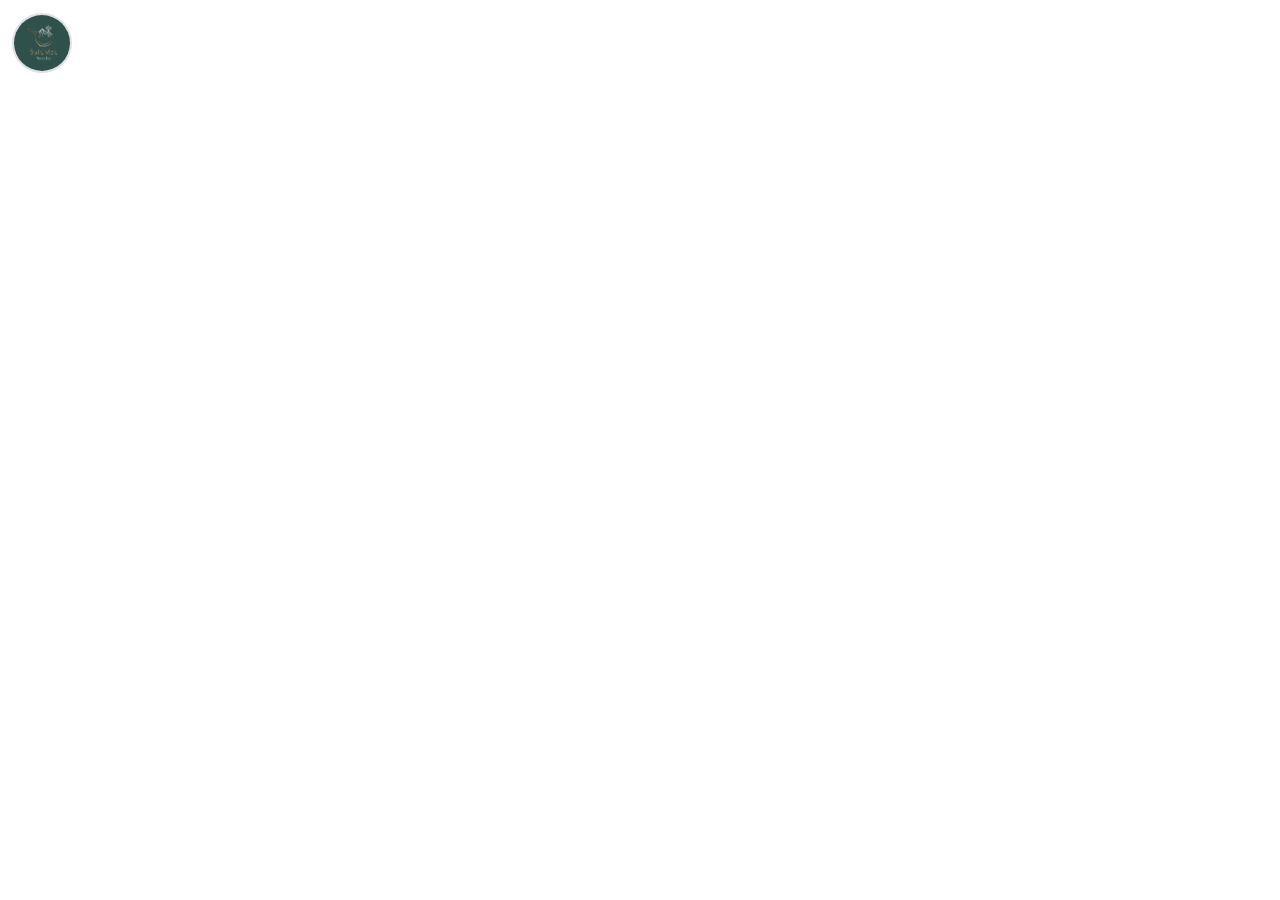
==== 01程式工作區/20221105.html @ 50bcf4ba "update" ====
<!DOCTYPE html>
<html lang="en">

<head>
    <!-- Required meta tags -->
    <meta charset="utf-8" />
    <meta name="viewport" content="width=device-width, initial-scale=1" />

    <!-- Bootstrap CSS -->
    <!-- https://cdnjs.com/libraries/twitter-bootstrap/5.0.0-beta1 -->

    <link rel="stylesheet"
        href="https://cdnjs.cloudflare.com/ajax/libs/twitter-bootstrap/5.0.0-beta1/css/bootstrap.min.css" />

    <!-- Icons: https://getbootstrap.com/docs/5.0/extend/icons/ -->
    <!-- https://cdnjs.com/libraries/font-awesome -->
    <link rel="stylesheet" href="https://cdnjs.cloudflare.com/ajax/libs/font-awesome/5.15.2/css/all.min.css" />
    <link rel="stylesheet" href="./css/20221105.css">
    <title>Hello, world!</title>
</head>


<body>
    <div class="wrapper">
        <div class="mynav">
            <div class="container-fluid p-0">
                <nav class="navbar navbar-expand-lg navbar-light bg-transparent fixed-top">
                    <div class="container-fluid">
                        <a class="navbar-brand" href="#">
                            <img src="./pic/鹽岸恬十大頭照.jpg" alt="" class="border border-2 rounded-circle" style="width: 60px;">
                        </a>


                    </div>
                </nav>
            </div>
        </div>

        <div class="main">
            
        </div>
    </div>


    <!-- Option 1: Bootstrap Bundle with Popper -->
    <script
        src="https://cdnjs.cloudflare.com/ajax/libs/twitter-bootstrap/5.0.0-beta1/js/bootstrap.bundle.min.js"></script>
</body>

</html>
---- 01程式工作區/css/20221105.css ----
:root{
    
}
.wrapper{
    /* margin: 0px; */
    background-color: #333;
    width: 100%;
}
.bg-primary{
    background-color: #faa !important;
}
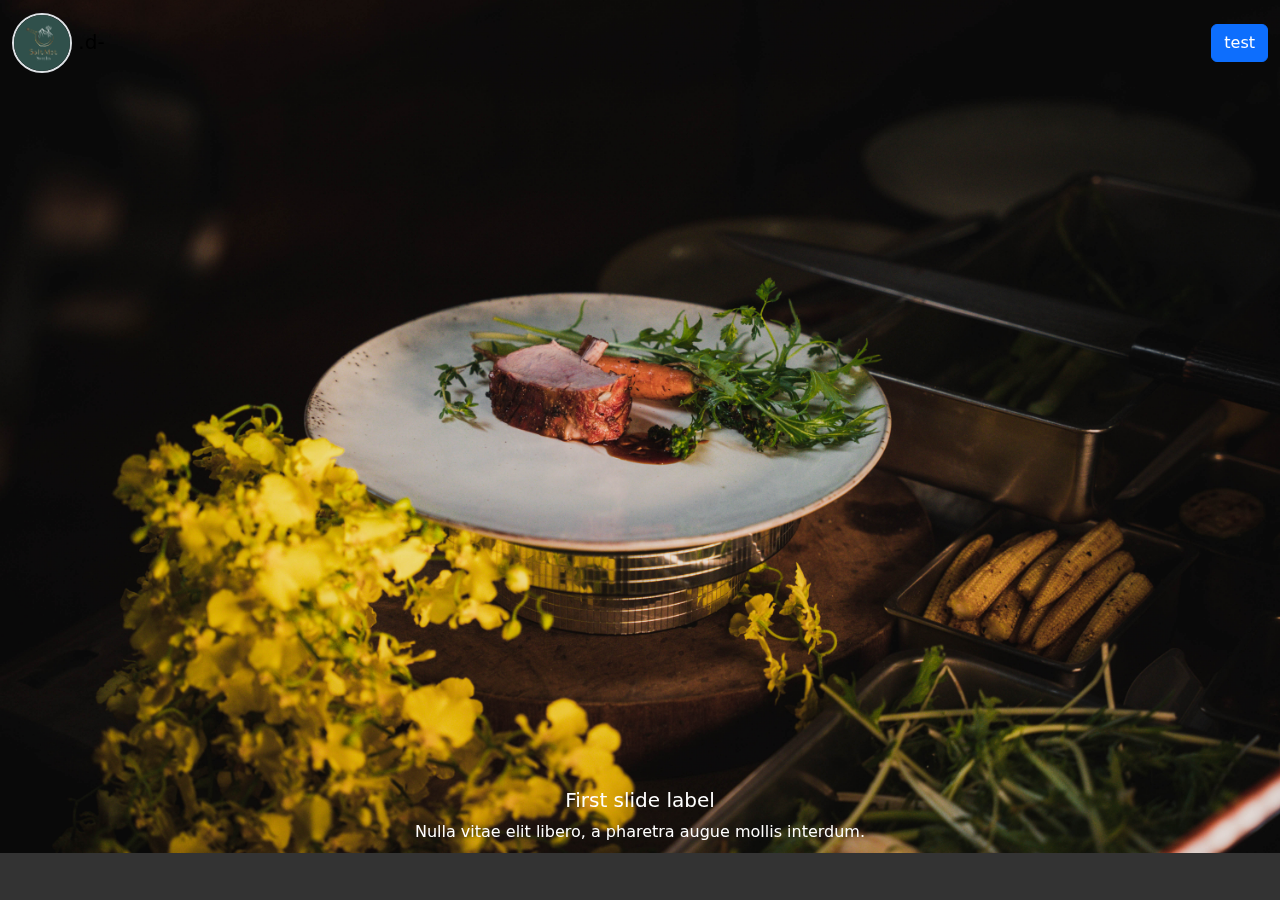
==== commit 6e0af326: "update" ====
--- a/01程式工作區/20221105.html
+++ b/01程式工作區/20221105.html
@@ -22,23 +22,83 @@
 
 <body>
     <div class="wrapper">
-        <div class="mynav">
+        <header>
             <div class="container-fluid p-0">
-                <nav class="navbar navbar-expand-lg navbar-light bg-transparent fixed-top">
-                    <div class="container-fluid">
-                        <a class="navbar-brand" href="#">
-                            <img src="./pic/鹽岸恬十大頭照.jpg" alt="" class="border border-2 rounded-circle" style="width: 60px;">
-                        </a>
+                <!-- Modal -->
+                <div class="modal fade" id="exampleModal" tabindex="-1" aria-labelledby="exampleModalLabel"
+                    aria-hidden="true">
+                    <div class="modal-dialog modal-fullscreen">
+                        <div class="modal-content">
+                            <div class="modal-header">
+                                <h5 class="modal-title" id="exampleModalLabel">Modal title</h5>
+                                <button type="button" class="btn-close" data-bs-dismiss="modal" aria-label="Close"></button>
+                            </div>
+                            <div class="modal-body">
+                                ...
+                            </div>
+                            <div class="modal-footer">
+                                <button type="button" class="btn btn-secondary" data-bs-dismiss="modal">Close</button>
+                                <button type="button" class="btn btn-primary">Save changes</button>
+                            </div>
+                        </div>
+                    </div>
+                </div>
+            </div>
+            <div class="mynav">
+                <div class="container-fluid p-0">
+                    <nav class="navbar navbar navbar-light bg-transparent fixed-top">
+                        <div class="container-fluid">
+                            <a class="navbar-brand" href="#">
+                                <img src="./pic/鹽岸恬十大頭照.jpg" alt="" class="border border-2 rounded-circle"
+                                    style="width: 60px;">
+                                    .d-
+                            </a>    
+                            <button type="button" class="btn btn-primary" data-bs-toggle="modal"
+                                data-bs-target="#exampleModal">
+                                test
+                            </button>
+                        </div>
+                    </nav>
+                </div>
+            </div>
+        </header>
 
-
+        <main>
+            <div class="banner">
+                <div class="container-fluid p-0 ">
+                  <!-- bs5 carousel start -->
+                  <div id="banner-carousel" class="carousel slide carousel-fade" data-bs-ride="carousel"
+                    data-bs-pause="false">
+                    <div class="carousel-inner">
+                      <div class="carousel-item active" data-bs-interval="6000">
+                        <img src="./pic/IMG_3003.JPG" class="d-block w-100 scaleup overflow-hidden" alt="...">
+                        <div class="carousel-caption d-block">
+                          <h5>First slide label</h5>
+                          <p>Nulla vitae elit libero, a pharetra augue mollis interdum.</p>
+                        </div>
+                      </div>
+                      <div class="carousel-item" data-bs-interval="6000">
+                        <img src="./pic/cantuse/25784001243_bef802205f_o.jpg" class="d-block w-100 scaleup overflow-hidden"
+                          alt="...">
+                        <div class="carousel-caption d-block">
+                          <h5>Second slide label</h5>
+                          <p>Lorem ipsum dolor sit amet, consectetur adipiscing elit.</p>
+                        </div>
+                      </div>
+                      <div class="carousel-item" data-bs-interval="6000">
+                        <img src="./pic/cantuse/19254895852_e69be2c22d_b.jpg" class="d-block w-100 scaleup overflow-hidden"
+                          alt="...">
+                        <div class="carousel-caption d-block ">
+                          <h5>Third slide label</h5>
+                          <p>Praesent commodo cursus magna, vel scelerisque nisl consectetur.</p>
+                        </div>
+                      </div>
                     </div>
-                </nav>
-            </div>
-        </div>
-
-        <div class="main">
-            
-        </div>
+                  </div>
+                  <!-- bs5 carousel end -->
+                </div>
+              </div>
+        </main>
     </div>
 
 
--- a/01程式工作區/css/20221105.css
+++ b/01程式工作區/css/20221105.css
@@ -1,6 +1,11 @@
 :root{
     
 }
+
+*{
+    box-sizing: border-box;
+}
+
 .wrapper{
     /* margin: 0px; */
     background-color: #333;
@@ -8,4 +13,28 @@
 }
 .bg-primary{
     background-color: #faa !important;
+}
+
+@keyframes scale_1to13 {
+    from {
+        scale: 1.1;
+    }
+
+    to {
+        scale: 1.3;
+    }
+}
+
+.scaleup {
+    animation: scale_1to13 10s linear;
+    animation-fill-mode: forwards;
+}
+
+main .carousel .carousel-item{
+    height: 100vh;
+}
+@media(max-width:991px){
+    main .carousel .carousel-item{
+        height: 100%;
+    }
 }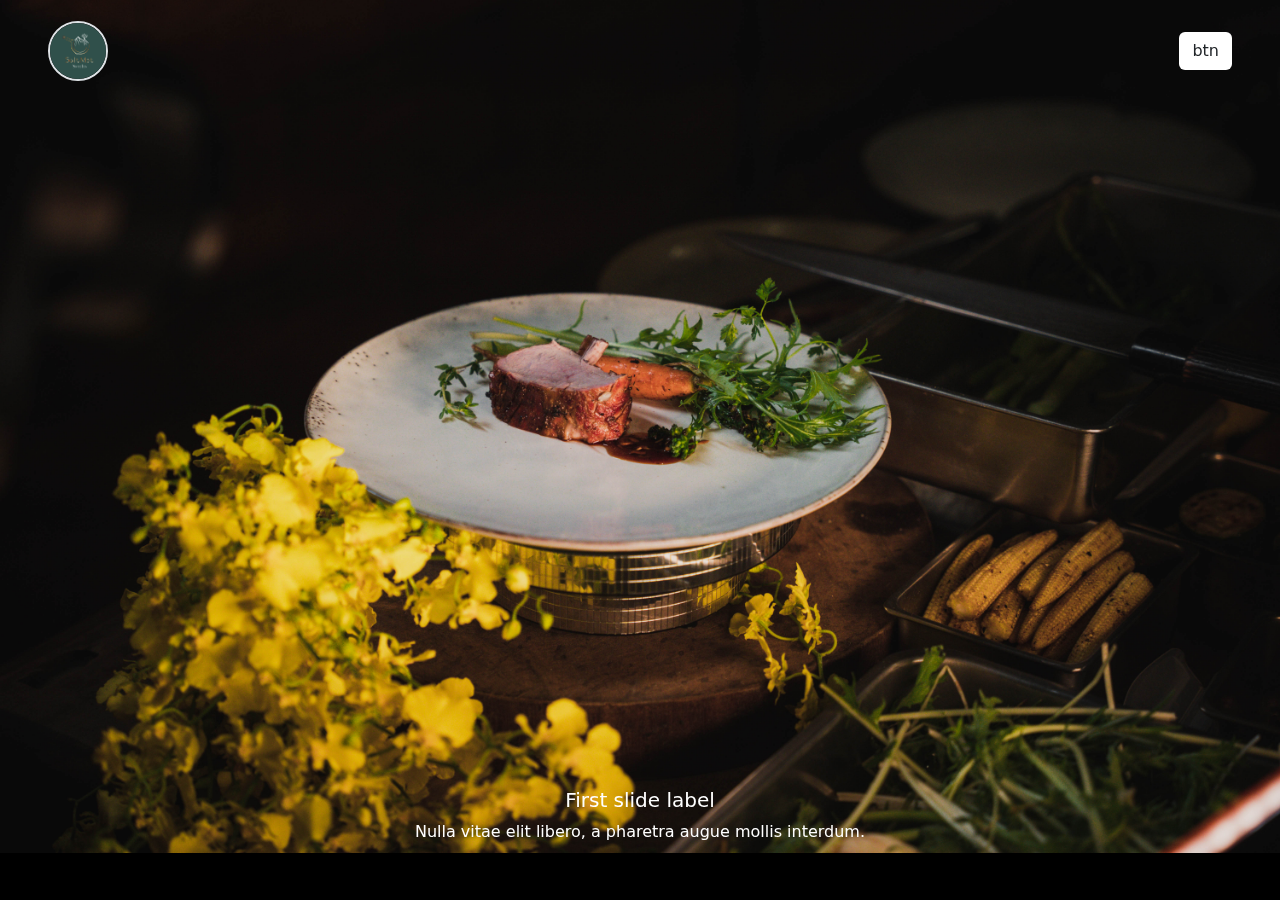
==== commit 4c79462a: "update" ====
--- a/01程式工作區/20221105.html
+++ b/01程式工作區/20221105.html
@@ -2,109 +2,84 @@
 <html lang="en">
 
 <head>
-    <!-- Required meta tags -->
-    <meta charset="utf-8" />
-    <meta name="viewport" content="width=device-width, initial-scale=1" />
+  <!-- Required meta tags -->
+  <meta charset="utf-8" />
+  <meta name="viewport" content="width=device-width, initial-scale=1" />
 
-    <!-- Bootstrap CSS -->
-    <!-- https://cdnjs.com/libraries/twitter-bootstrap/5.0.0-beta1 -->
+  <!-- Bootstrap CSS -->
+  <!-- https://cdnjs.com/libraries/twitter-bootstrap/5.0.0-beta1 -->
 
-    <link rel="stylesheet"
-        href="https://cdnjs.cloudflare.com/ajax/libs/twitter-bootstrap/5.0.0-beta1/css/bootstrap.min.css" />
+  <link rel="stylesheet"
+    href="https://cdnjs.cloudflare.com/ajax/libs/twitter-bootstrap/5.0.0-beta1/css/bootstrap.min.css" />
 
-    <!-- Icons: https://getbootstrap.com/docs/5.0/extend/icons/ -->
-    <!-- https://cdnjs.com/libraries/font-awesome -->
-    <link rel="stylesheet" href="https://cdnjs.cloudflare.com/ajax/libs/font-awesome/5.15.2/css/all.min.css" />
-    <link rel="stylesheet" href="./css/20221105.css">
-    <title>Hello, world!</title>
+  <!-- Icons: https://getbootstrap.com/docs/5.0/extend/icons/ -->
+  <!-- https://cdnjs.com/libraries/font-awesome -->
+  <link rel="stylesheet" href="https://cdnjs.cloudflare.com/ajax/libs/font-awesome/5.15.2/css/all.min.css" />
+  <link rel="stylesheet" href="./css/20221105.css">
+  <title>Hello, world!</title>
 </head>
 
 
 <body>
-    <div class="wrapper">
-        <header>
-            <div class="container-fluid p-0">
-                <!-- Modal -->
-                <div class="modal fade" id="exampleModal" tabindex="-1" aria-labelledby="exampleModalLabel"
-                    aria-hidden="true">
-                    <div class="modal-dialog modal-fullscreen">
-                        <div class="modal-content">
-                            <div class="modal-header">
-                                <h5 class="modal-title" id="exampleModalLabel">Modal title</h5>
-                                <button type="button" class="btn-close" data-bs-dismiss="modal" aria-label="Close"></button>
-                            </div>
-                            <div class="modal-body">
-                                ...
-                            </div>
-                            <div class="modal-footer">
-                                <button type="button" class="btn btn-secondary" data-bs-dismiss="modal">Close</button>
-                                <button type="button" class="btn btn-primary">Save changes</button>
-                            </div>
-                        </div>
-                    </div>
-                </div>
+  <div class="wrapper">
+    <header>
+      <div class="mynav">
+        <div class="container-fluid p-0">
+          <div class="mynav-active"></div>
+          <nav class="navbar navbar-light bg-transparent fixed-top">
+            <div class="container-fluid ps-lg-5 pe-lg-5 pt-lg-2">
+              <a class="navbar-brand" href="#">
+                <img src="./pic/鹽岸恬十大頭照.jpg" alt="" class="border border-2 rounded-circle" style="width: 60px;">
+              </a>
+              <a href="" class="btn">btn</a>
             </div>
-            <div class="mynav">
-                <div class="container-fluid p-0">
-                    <nav class="navbar navbar navbar-light bg-transparent fixed-top">
-                        <div class="container-fluid">
-                            <a class="navbar-brand" href="#">
-                                <img src="./pic/鹽岸恬十大頭照.jpg" alt="" class="border border-2 rounded-circle"
-                                    style="width: 60px;">
-                                    .d-
-                            </a>    
-                            <button type="button" class="btn btn-primary" data-bs-toggle="modal"
-                                data-bs-target="#exampleModal">
-                                test
-                            </button>
-                        </div>
-                    </nav>
-                </div>
-            </div>
-        </header>
+          </nav>
+        </div>
+      </div>
+    </header>
 
-        <main>
-            <div class="banner">
-                <div class="container-fluid p-0 ">
-                  <!-- bs5 carousel start -->
-                  <div id="banner-carousel" class="carousel slide carousel-fade" data-bs-ride="carousel"
-                    data-bs-pause="false">
-                    <div class="carousel-inner">
-                      <div class="carousel-item active" data-bs-interval="6000">
-                        <img src="./pic/IMG_3003.JPG" class="d-block w-100 scaleup overflow-hidden" alt="...">
-                        <div class="carousel-caption d-block">
-                          <h5>First slide label</h5>
-                          <p>Nulla vitae elit libero, a pharetra augue mollis interdum.</p>
-                        </div>
-                      </div>
-                      <div class="carousel-item" data-bs-interval="6000">
-                        <img src="./pic/cantuse/25784001243_bef802205f_o.jpg" class="d-block w-100 scaleup overflow-hidden"
-                          alt="...">
-                        <div class="carousel-caption d-block">
-                          <h5>Second slide label</h5>
-                          <p>Lorem ipsum dolor sit amet, consectetur adipiscing elit.</p>
-                        </div>
-                      </div>
-                      <div class="carousel-item" data-bs-interval="6000">
-                        <img src="./pic/cantuse/19254895852_e69be2c22d_b.jpg" class="d-block w-100 scaleup overflow-hidden"
-                          alt="...">
-                        <div class="carousel-caption d-block ">
-                          <h5>Third slide label</h5>
-                          <p>Praesent commodo cursus magna, vel scelerisque nisl consectetur.</p>
-                        </div>
-                      </div>
-                    </div>
-                  </div>
-                  <!-- bs5 carousel end -->
+    <main>
+      <div class="banner">
+        <div class="container-fluid p-0 ">
+          <!-- bs5 carousel start -->
+          <div id="banner-carousel" class="carousel slide carousel-fade" data-bs-ride="carousel" data-bs-pause="false">
+            <div class="carousel-inner">
+              <div class="carousel-item active" data-bs-interval="6000">
+                <img src="./pic/IMG_3003.JPG" class="d-block w-100 scaleup overflow-hidden" alt="...">
+                <div class="carousel-caption d-block">
+                  <h5>First slide label</h5>
+                  <p>Nulla vitae elit libero, a pharetra augue mollis interdum.</p>
                 </div>
               </div>
-        </main>
-    </div>
+              <div class="carousel-item" data-bs-interval="6000">
+                <img src="./pic/cantuse/25784001243_bef802205f_o.jpg" class="d-block w-100 scaleup overflow-hidden"
+                  alt="...">
+                <div class="carousel-caption d-block">
+                  <h5>Second slide label</h5>
+                  <p>Lorem ipsum dolor sit amet, consectetur adipiscing elit.</p>
+                </div>
+              </div>
+              <div class="carousel-item" data-bs-interval="6000">
+                <img src="./pic/cantuse/19254895852_e69be2c22d_b.jpg" class="d-block w-100 scaleup overflow-hidden"
+                  alt="...">
+                <div class="carousel-caption d-block ">
+                  <h5>Third slide label</h5>
+                  <p>Praesent commodo cursus magna, vel scelerisque nisl consectetur.</p>
+                </div>
+              </div>
+            </div>
+          </div>
+          <!-- bs5 carousel end -->
+        </div>
+      </div>
+    </main>
+  </div>
 
 
-    <!-- Option 1: Bootstrap Bundle with Popper -->
-    <script
-        src="https://cdnjs.cloudflare.com/ajax/libs/twitter-bootstrap/5.0.0-beta1/js/bootstrap.bundle.min.js"></script>
+  <!-- Option 1: Bootstrap Bundle with Popper -->
+  <script
+    src="https://cdnjs.cloudflare.com/ajax/libs/twitter-bootstrap/5.0.0-beta1/js/bootstrap.bundle.min.js"></script>
+  <script src="./JS/20221105.js"></script>
 </body>
 
 </html>--- a/01程式工作區/css/20221105.css
+++ b/01程式工作區/css/20221105.css
@@ -8,7 +8,7 @@
 
 .wrapper{
     /* margin: 0px; */
-    background-color: #333;
+    background-color: #fa0;
     width: 100%;
 }
 .bg-primary{
@@ -29,7 +29,25 @@
     animation: scale_1to13 10s linear;
     animation-fill-mode: forwards;
 }
+/* ============================================================================= */
+/* navbar按鈕 */
+nav.navbar a.btn{
+    background-color: #fff;
+}
+/* navbar按鈕active */
+.mynav-active{
+    background-color: #000;
+    position: fixed;
+    left: 0px;
+    right: 0px;
+    top: 0px;
+    bottom: 0;
+    z-index: 1;
+}
 
+
+
+/* 設定banner 在各個裝置上的圖片高度*/
 main .carousel .carousel-item{
     height: 100vh;
 }
@@ -37,4 +55,5 @@
     main .carousel .carousel-item{
         height: 100%;
     }
-}+}
+
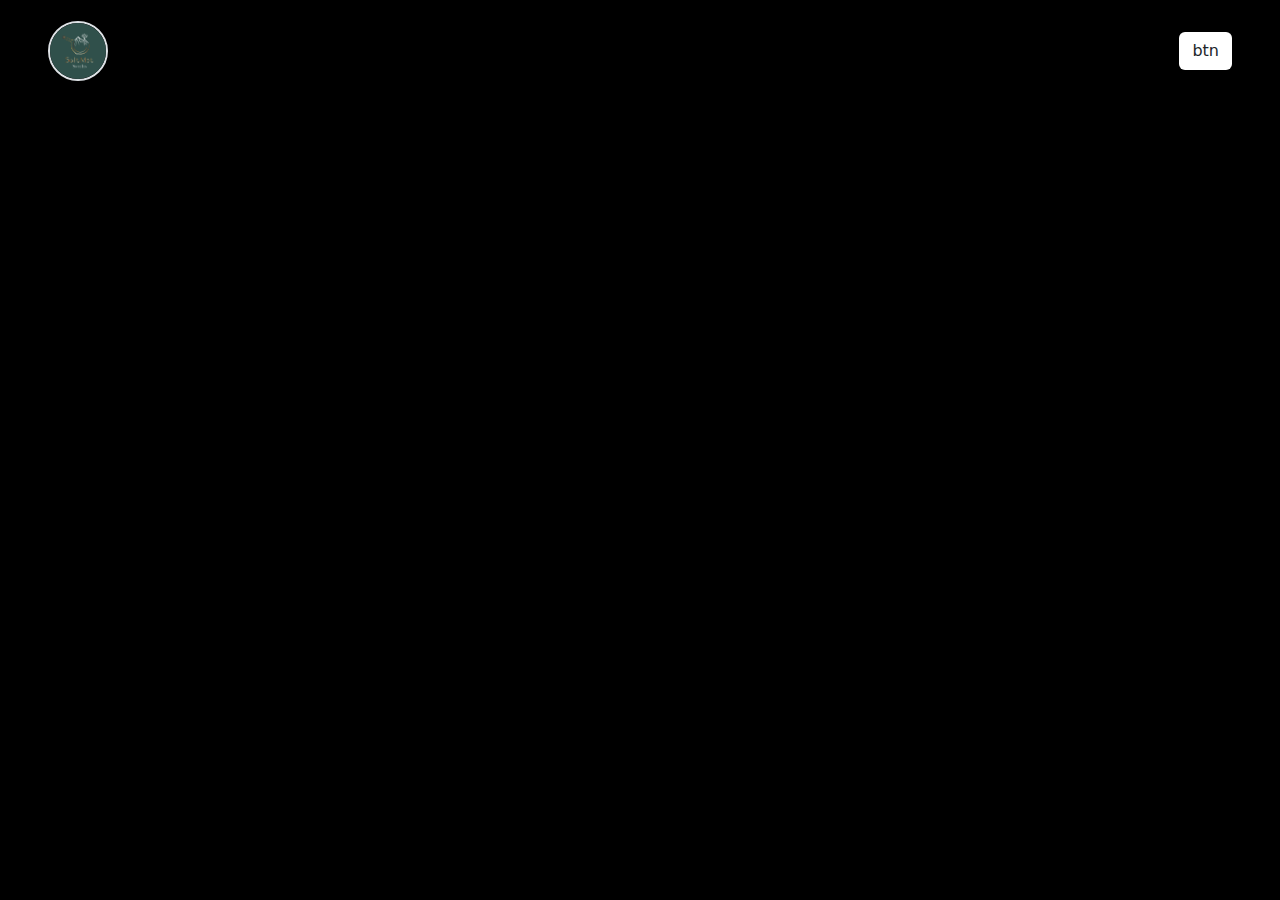
==== commit 36d9f785: "update" ====
--- a/01程式工作區/20221105.html
+++ b/01程式工作區/20221105.html
@@ -31,7 +31,7 @@
               <a class="navbar-brand" href="#">
                 <img src="./pic/鹽岸恬十大頭照.jpg" alt="" class="border border-2 rounded-circle" style="width: 60px;">
               </a>
-              <a href="" class="btn">btn</a>
+              <a href="#" class="btn">btn</a>
             </div>
           </nav>
         </div>
--- a/01程式工作區/css/20221105.css
+++ b/01程式工作區/css/20221105.css
@@ -31,6 +31,14 @@
 }
 /* ============================================================================= */
 /* navbar按鈕 */
+header{
+    position: relative;
+    z-index: 5000;
+}
+main{
+    position: relative;
+    z-index: 2;
+}
 nav.navbar a.btn{
     background-color: #fff;
 }
@@ -43,6 +51,10 @@
     top: 0px;
     bottom: 0;
     z-index: 1;
+    transition:all 2s linear;
+}
+.mynav-active.show{
+    z-index: 2;
 }
 
 
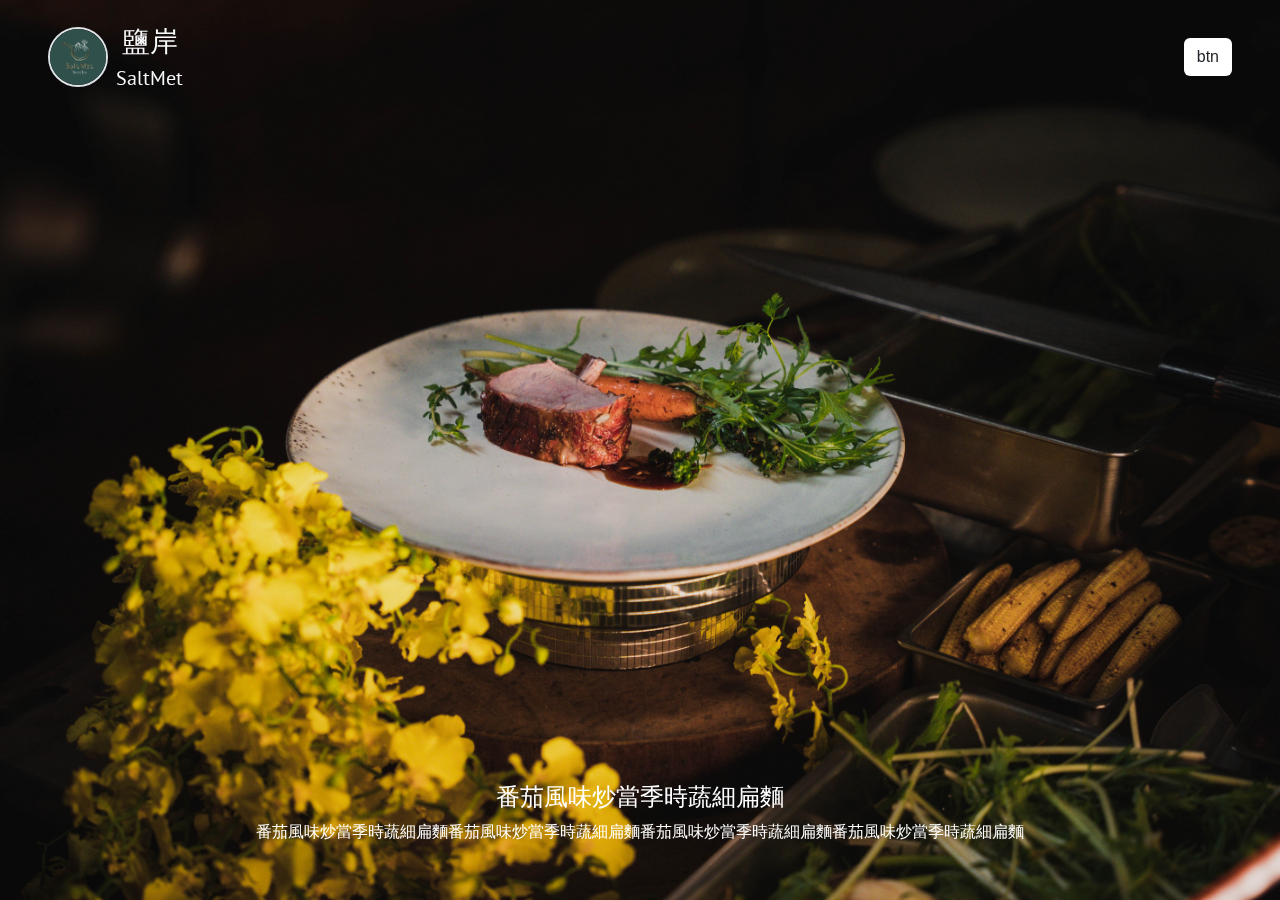
==== commit 330a7abc: "update" ====
--- a/01程式工作區/20221105.html
+++ b/01程式工作區/20221105.html
@@ -15,9 +15,27 @@
   <!-- Icons: https://getbootstrap.com/docs/5.0/extend/icons/ -->
   <!-- https://cdnjs.com/libraries/font-awesome -->
   <link rel="stylesheet" href="https://cdnjs.cloudflare.com/ajax/libs/font-awesome/5.15.2/css/all.min.css" />
+  <title>SaltMet</title>
+  <!-- google font -->
+  <link rel="preconnect" href="https://fonts.googleapis.com">
+  <link rel="preconnect" href="https://fonts.gstatic.com" crossorigin>
+  <link href="https://fonts.googleapis.com/css2?family=PT+Sans&display=swap" rel="stylesheet">
+  <!-- all.css -->
   <link rel="stylesheet" href="./css/20221105.css">
-  <title>Hello, world!</title>
 </head>
+
+
+
+
+
+
+
+
+
+
+
+
+
 
 
 <body>
@@ -25,12 +43,28 @@
     <header>
       <div class="mynav">
         <div class="container-fluid p-0">
-          <div class="mynav-active"></div>
+          <!-- 點開nav選單 -->
+          <div class="mynav-active">
+            <div class="mynav-active-content container-fluid p-0">
+              <p>關於我們</p>
+              <p>最新消息</p>
+              <p>菜單</p>
+              <p>聯絡方式</p>
+            </div>
+          </div>
+          <!-- ==================================================== -->
           <nav class="navbar navbar-light bg-transparent fixed-top">
-            <div class="container-fluid ps-lg-5 pe-lg-5 pt-lg-2">
-              <a class="navbar-brand" href="#">
-                <img src="./pic/鹽岸恬十大頭照.jpg" alt="" class="border border-2 rounded-circle" style="width: 60px;">
-              </a>
+            <div class="container-fluid  px-lg-5 pt-lg-2 px-sm-4 px-5">
+              <div class="d-block">
+                <a class="navbar-brand d-flex align-items-center" href="#">
+                  <img src="./pic/鹽岸恬十大頭照.jpg" alt="" class="border border-2 rounded-circle">
+                  <div class="d-flex flex-column justify-content-center align-items-center ms-2">
+                    <p class="m-0 text-light fs-3">鹽岸</p>
+                    <p class="m-0 text-light en-googlefont">SaltMet</p>
+                  </div>
+                </a>
+              </div>
+
               <a href="#" class="btn">btn</a>
             </div>
           </nav>
@@ -38,8 +72,35 @@
       </div>
     </header>
 
+
+
+
+
+
+
+
+
+
+
+
+
+
+
+
+
+
+
+
+
+
+
+
+
+
+
+
     <main>
-      <div class="banner">
+      <section class="banner">
         <div class="container-fluid p-0 ">
           <!-- bs5 carousel start -->
           <div id="banner-carousel" class="carousel slide carousel-fade" data-bs-ride="carousel" data-bs-pause="false">
@@ -47,31 +108,38 @@
               <div class="carousel-item active" data-bs-interval="6000">
                 <img src="./pic/IMG_3003.JPG" class="d-block w-100 scaleup overflow-hidden" alt="...">
                 <div class="carousel-caption d-block">
-                  <h5>First slide label</h5>
-                  <p>Nulla vitae elit libero, a pharetra augue mollis interdum.</p>
+                  <h4>番茄風味炒當季時蔬細扁麵</h4>
+                  <p>番茄風味炒當季時蔬細扁麵番茄風味炒當季時蔬細扁麵番茄風味炒當季時蔬細扁麵番茄風味炒當季時蔬細扁麵</p>
                 </div>
               </div>
               <div class="carousel-item" data-bs-interval="6000">
                 <img src="./pic/cantuse/25784001243_bef802205f_o.jpg" class="d-block w-100 scaleup overflow-hidden"
                   alt="...">
                 <div class="carousel-caption d-block">
-                  <h5>Second slide label</h5>
-                  <p>Lorem ipsum dolor sit amet, consectetur adipiscing elit.</p>
+                  <h4>鹽梅仔炒當季海鮮細扁麵 </h4>
+                  <p>鹽梅仔炒當季海鮮細扁麵 鹽梅仔炒當季海鮮細扁麵 鹽梅仔炒當季海鮮細扁麵 鹽梅仔炒當季海鮮細扁麵 鹽梅仔炒當季海鮮細扁麵 鹽梅仔炒當季海鮮細扁麵 鹽梅仔炒當季海鮮細扁麵 鹽梅仔炒當季海鮮細扁麵
+                    鹽梅仔炒當季海鮮細扁麵 </p>
                 </div>
               </div>
               <div class="carousel-item" data-bs-interval="6000">
                 <img src="./pic/cantuse/19254895852_e69be2c22d_b.jpg" class="d-block w-100 scaleup overflow-hidden"
                   alt="...">
                 <div class="carousel-caption d-block ">
-                  <h5>Third slide label</h5>
-                  <p>Praesent commodo cursus magna, vel scelerisque nisl consectetur.</p>
+                  <h4>恬十水果茶</h4>
+                  <p>恬十水果茶恬十水果茶恬十水果茶恬十水果茶恬十水果茶恬十水果茶</p>
                 </div>
               </div>
             </div>
           </div>
           <!-- bs5 carousel end -->
         </div>
-      </div>
+      </section>
+
+
+
+      <section class="aboutus">
+
+      </section>
     </main>
   </div>
 
@@ -80,6 +148,13 @@
   <script
     src="https://cdnjs.cloudflare.com/ajax/libs/twitter-bootstrap/5.0.0-beta1/js/bootstrap.bundle.min.js"></script>
   <script src="./JS/20221105.js"></script>
+
+  <script>
+    var tooltipTriggerList = [].slice.call(document.querySelectorAll('[data-bs-toggle="tooltip"]'))
+    var tooltipList = tooltipTriggerList.map(function (tooltipTriggerEl) {
+      return new bootstrap.Tooltip(tooltipTriggerEl)
+    })
+  </script>
 </body>
 
 </html>--- a/01程式工作區/css/20221105.css
+++ b/01程式工作區/css/20221105.css
@@ -1,18 +1,43 @@
+/*      lg:992~              */
+/*      sm:576~991           */
+/*      below-sm:~575        */
 :root{
+    --mynav-active-padding-top-lg:150px;
+    /* --mynav-active-padding-top-sm:; */
+    /* --mynav-active-padding-top-below-sm; */
     
+    --banner-img-size-lg:100vh;
+    /* --banner-img-size-sm:;
+    --banner-img-size-below-sm:; */
+}
+/* 引入 justfont粉圓字體 */
+@font-face {
+    font-family: Saltmet;
+
+    src: local(jf-openhuninn),
+        url(./jf-openhuninn-1.1/jf-openhuninn-1.1.ttf);
 }
 
 *{
     box-sizing: border-box;
+    font-family: 'Saltmet','Noto Sans TC', sans-serif;
+    font-weight: normal;
+}
+.en-googlefont{
+    font-family: 'PT Sans', sans-serif;
+}
+
+img{
+    width: 100%;
+    height: auto;
 }
 
 .wrapper{
-    /* margin: 0px; */
     background-color: #fa0;
     width: 100%;
 }
 .bg-primary{
-    background-color: #faa !important;
+    background-color:#31514c !important;
 }
 
 @keyframes scale_1to13 {
@@ -33,11 +58,9 @@
 /* navbar按鈕 */
 header{
     position: relative;
-    z-index: 5000;
 }
 main{
     position: relative;
-    z-index: 2;
 }
 nav.navbar a.btn{
     background-color: #fff;
@@ -49,23 +72,78 @@
     left: 0px;
     right: 0px;
     top: 0px;
-    bottom: 0;
-    z-index: 1;
-    transition:all 2s linear;
+    bottom: 0px;
+    transition:all .5s linear;
+    opacity: 0;
+    z-index: 5;
+    visibility: hidden;
+    overflow-x: hidden;
+    overflow-y: scroll;
+    /* 上方navbar的內距*/
+    padding: var(--mynav-active-padding-top-lg) 8rem;
+    padding-bottom: 10px;
+}
+@media (max-width:991px) {
+    
+}
+@media(max-width:575px){
+
 }
 .mynav-active.show{
-    z-index: 2;
+    opacity: 100;
+    visibility: visible;
+}
+.mynav-active-content{
+    /* 還需要測試有沒有用 */
+    /* 強制啟動滾動條,避免iphone自動關掉網址列 */
+    height: 100.1%;
+    display: flex;
+    flex-direction: column;
+    justify-content: flex-start;
+    align-items: flex-start;
+}
+.mynav-active p{
+    color:#fff;
+    font-size: 3em;
+    font-family: 'PT Sans', sans-serif;
+    transition: color .3s ease-out;
+}
+.mynav-active p:hover{
+    font-size: 3.1em;
+    color:#ef7d00;
+}
+
+nav.navbar .navbar-brand img{
+    width: 60px;
+    height: 60px;
+}
+@media(max-width:991px){
+    nav.navbar .navbar-brand img{
+        width: 40px;
+        height: 40px;
+    }
+}
+@media(max-width:575px){
+    nav.navbar .navbar-brand img{
+        width: 40px;
+        height: 40px;
+    }
 }
 
 
+/* 設定banner 在各個裝置上的圖片高度*/
 
-/* 設定banner 在各個裝置上的圖片高度*/
-main .carousel .carousel-item{
+.banner .carousel-item img{
+    object-fit: cover;
     height: 100vh;
 }
 @media(max-width:991px){
-    main .carousel .carousel-item{
+    .banner .carousel-item img{
         height: 100%;
     }
 }
-
+@media(max-width:575px){
+    .banner .carousel-item img{
+        height: 100%;
+    }
+}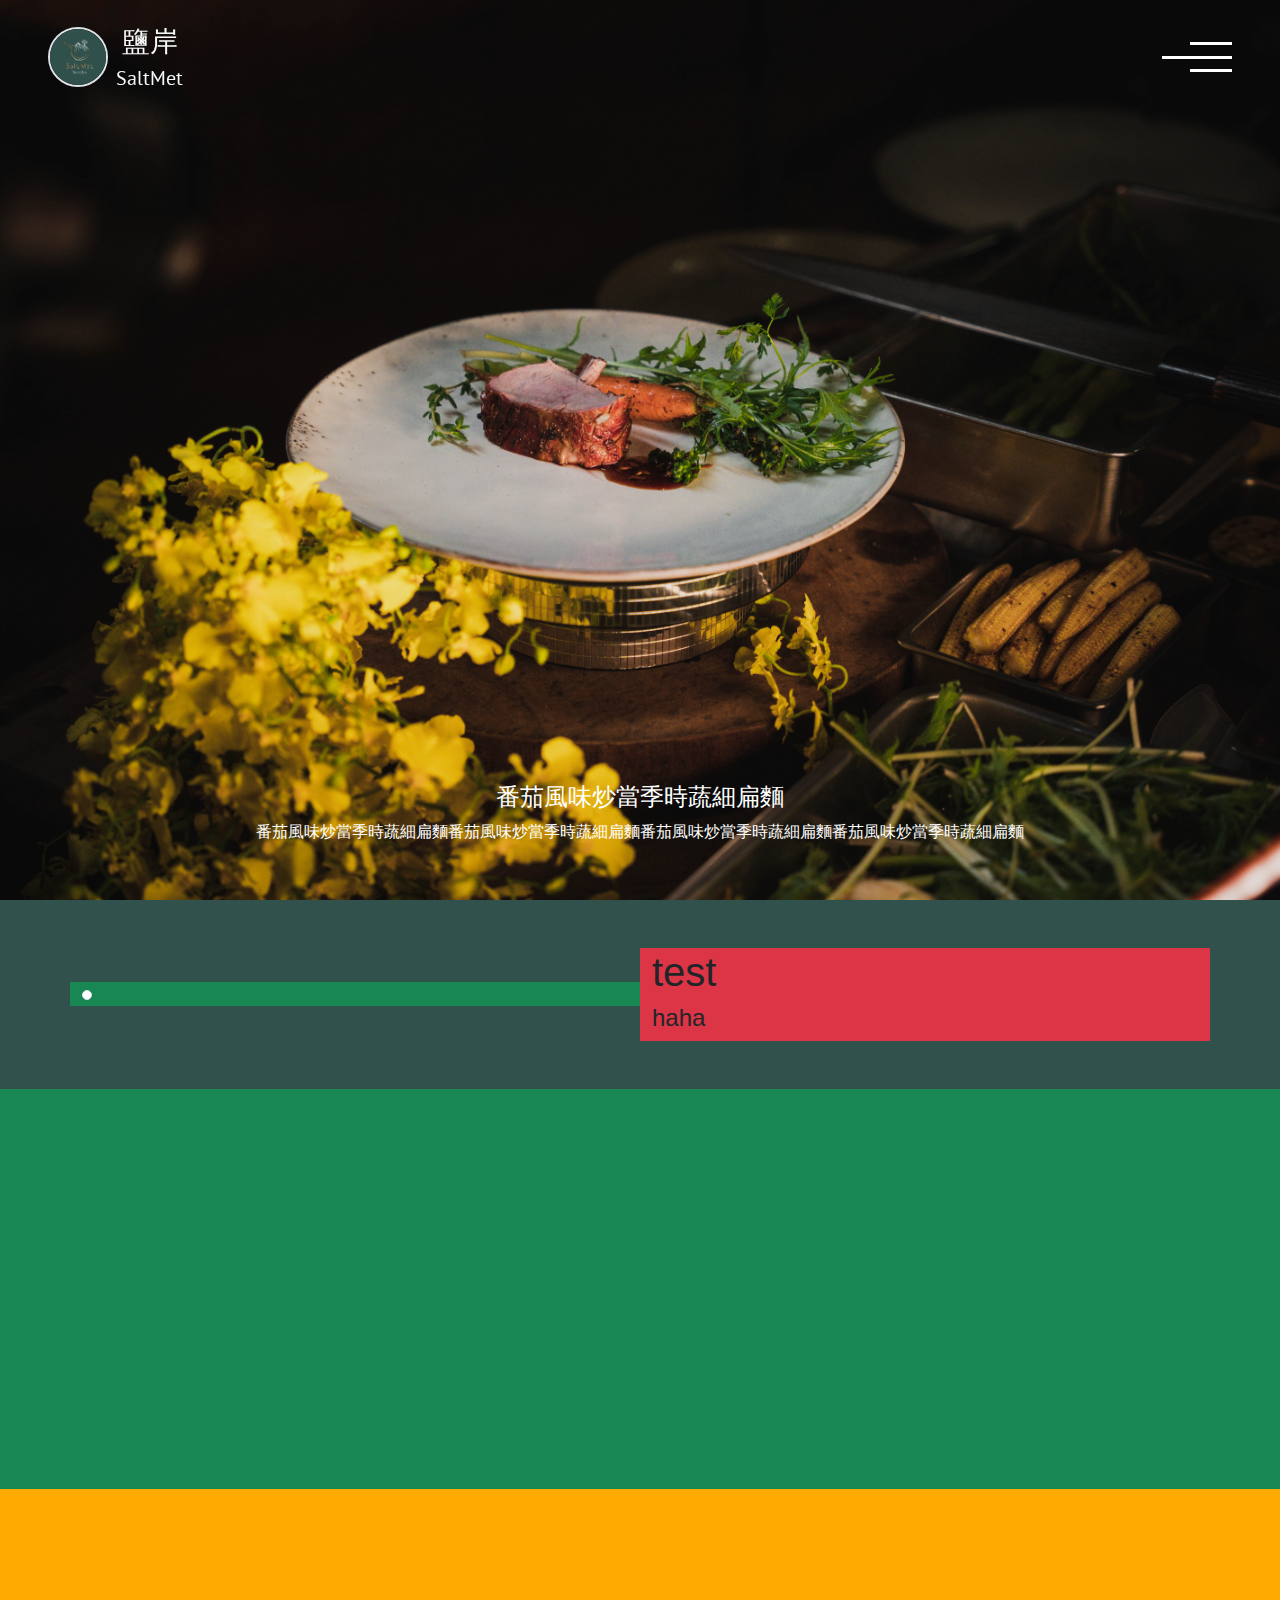
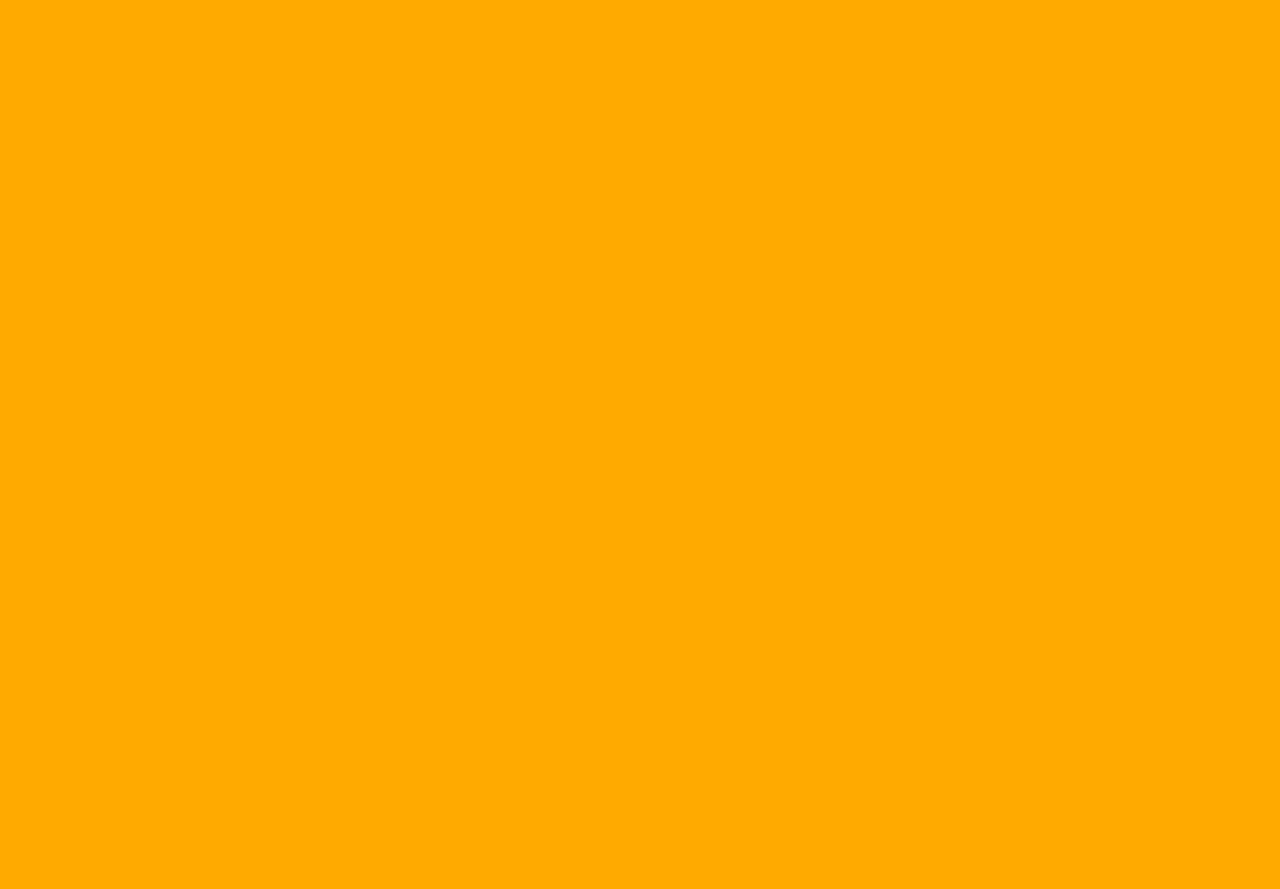
==== commit 0aef4d31: "update" ====
--- a/01程式工作區/20221105.html
+++ b/01程式工作區/20221105.html
@@ -56,7 +56,7 @@
           <nav class="navbar navbar-light bg-transparent fixed-top">
             <div class="container-fluid  px-lg-5 pt-lg-2 px-sm-4 px-5">
               <div class="d-block">
-                <a class="navbar-brand d-flex align-items-center" href="#">
+                <a class="navbar-brand d-flex align-items-center" href="#" >
                   <img src="./pic/鹽岸恬十大頭照.jpg" alt="" class="border border-2 rounded-circle">
                   <div class="d-flex flex-column justify-content-center align-items-center ms-2">
                     <p class="m-0 text-light fs-3">鹽岸</p>
@@ -64,8 +64,9 @@
                   </div>
                 </a>
               </div>
-
-              <a href="#" class="btn">btn</a>
+              <div class="d-flex align-items-center justify-content-end" id="navbar-btn" labe>
+                <i class=""></i>
+              </div>
             </div>
           </nav>
         </div>
@@ -113,8 +114,7 @@
                 </div>
               </div>
               <div class="carousel-item" data-bs-interval="6000">
-                <img src="./pic/cantuse/25784001243_bef802205f_o.jpg" class="d-block w-100 scaleup overflow-hidden"
-                  alt="...">
+                <img src="https://picsum.photos/id/30/800/550" class="d-block w-100 scaleup overflow-hidden" alt="...">
                 <div class="carousel-caption d-block">
                   <h4>鹽梅仔炒當季海鮮細扁麵 </h4>
                   <p>鹽梅仔炒當季海鮮細扁麵 鹽梅仔炒當季海鮮細扁麵 鹽梅仔炒當季海鮮細扁麵 鹽梅仔炒當季海鮮細扁麵 鹽梅仔炒當季海鮮細扁麵 鹽梅仔炒當季海鮮細扁麵 鹽梅仔炒當季海鮮細扁麵 鹽梅仔炒當季海鮮細扁麵
@@ -122,8 +122,7 @@
                 </div>
               </div>
               <div class="carousel-item" data-bs-interval="6000">
-                <img src="./pic/cantuse/19254895852_e69be2c22d_b.jpg" class="d-block w-100 scaleup overflow-hidden"
-                  alt="...">
+                <img src="https://picsum.photos/id/1060/800/550" alt="" class="d-block w-100 scaleup overflow-hidden">
                 <div class="carousel-caption d-block ">
                   <h4>恬十水果茶</h4>
                   <p>恬十水果茶恬十水果茶恬十水果茶恬十水果茶恬十水果茶恬十水果茶</p>
@@ -134,12 +133,27 @@
           <!-- bs5 carousel end -->
         </div>
       </section>
-
-
-
-      <section class="aboutus">
-
+      <!-- ================================================================== -->
+      <section class="aboutus bg-primary w-100">
+        <div class="container-lg py-5">
+          <div class="row align-items-sm-center">
+            <div class="col12 col-sm-6 aboutus-pic bg-success ">
+              <img src="https://picsum.photos/id/1067/600/600" class="img-thumbnail" alt="">
+            </div>
+            <div class="col12 col-sm-6 aboutus-text bg-danger h-100 ">
+                <h1>test</h1>
+                <h4>haha</h4>
+            </div>
+          </div>
+        </div>
       </section>
+      <!-- ================================================================== -->
+      <section class="parallax w-100 bg-success">
+      </section>
+      <!-- ================================================================== -->
+      <section class="menu w-100 bg-information">
+      </section>
+      <!-- ================================================================== -->
     </main>
   </div>
 
@@ -149,12 +163,14 @@
     src="https://cdnjs.cloudflare.com/ajax/libs/twitter-bootstrap/5.0.0-beta1/js/bootstrap.bundle.min.js"></script>
   <script src="./JS/20221105.js"></script>
 
-  <script>
+
+  <!-- tooltip用 -->
+  <!-- <script>
     var tooltipTriggerList = [].slice.call(document.querySelectorAll('[data-bs-toggle="tooltip"]'))
     var tooltipList = tooltipTriggerList.map(function (tooltipTriggerEl) {
       return new bootstrap.Tooltip(tooltipTriggerEl)
     })
-  </script>
+  </script> -->
 </body>
 
 </html>--- a/01程式工作區/css/20221105.css
+++ b/01程式工作區/css/20221105.css
@@ -1,6 +1,9 @@
 /*      lg:992~              */
 /*      sm:576~991           */
 /*      below-sm:~575        */
+html{
+    scroll-behavior: smooth
+}
 :root{
     --mynav-active-padding-top-lg:150px;
     /* --mynav-active-padding-top-sm:; */
@@ -31,7 +34,6 @@
     width: 100%;
     height: auto;
 }
-
 .wrapper{
     background-color: #fa0;
     width: 100%;
@@ -130,7 +132,62 @@
     }
 }
 
-
+#navbar-btn{
+    width: 70px;
+    height: 50px;
+    /* background-color: #31514c; */
+    position: relative;
+}   
+#navbar-btn i{
+    width: 150%;
+    height: 3px;
+    background-color: #fff;
+    transition:all .4s ease-out;
+}
+#navbar-btn i::before{
+    content: '';
+    width: 60%;
+    height: 3px;
+    background-color: #fff;
+    display: block;
+    position: absolute;
+    top:20%;
+    right: 0px;
+    transition: all .4s ease-out;
+}
+#navbar-btn i::after{
+    content: '';
+    width: 60%;
+    height: 3px;
+    background-color: #fff;
+    display: block;
+    position: absolute;
+    bottom:20%;
+    right: 0px;
+    transition: all .4s ease-out;
+}
+#navbar-btn:hover i,#navbar-btn:hover i::before,#navbar-btn:hover i::after{
+    background-color: #fa0;
+}
+#navbar-btn:hover i{
+    width: 60%;
+}
+#navbar-btn.active i::before{
+    top:50%;
+    transform: translate(0,-50%) rotate(45deg);
+    background-color: #fa0;
+    width: 40%;
+}
+#navbar-btn.active i::after{
+    bottom:50%;
+    transform: translate(0,50%) rotate(-45deg);
+    background-color: #fa0;
+    width: 40%;
+}
+#navbar-btn.active i{
+    background-color: transparent;
+    width: 0px;
+}
 /* 設定banner 在各個裝置上的圖片高度*/
 
 .banner .carousel-item img{
@@ -140,10 +197,23 @@
 @media(max-width:991px){
     .banner .carousel-item img{
         height: 100%;
+        min-height: 600px;
     }
 }
 @media(max-width:575px){
     .banner .carousel-item img{
         height: 100%;
     }
+}
+
+.parallax{
+height: 400px;
+background-image: url("https://picsum.photos/id/251/800/800");
+background-size: cover;
+background-attachment: fixed;
+background-position: 0% 40%;
+}
+
+.menu{
+    height: 1000px;
 }